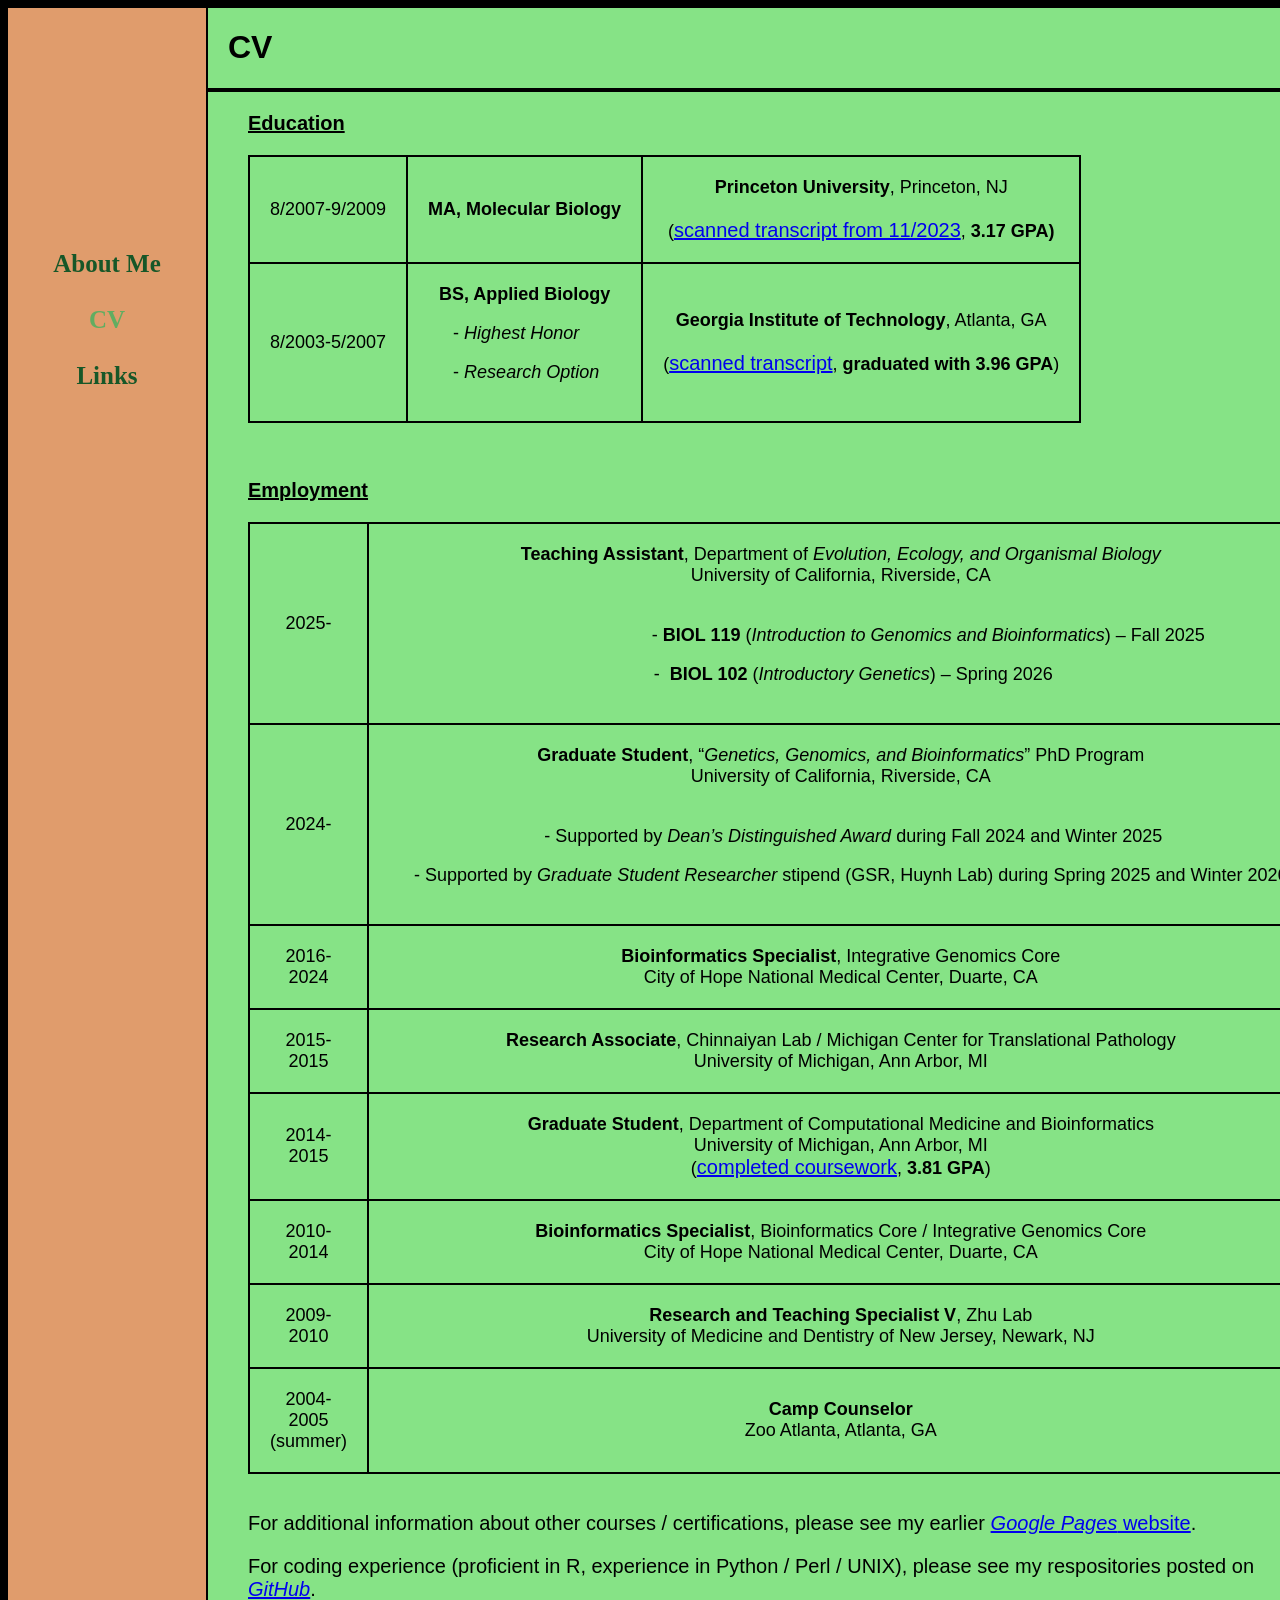
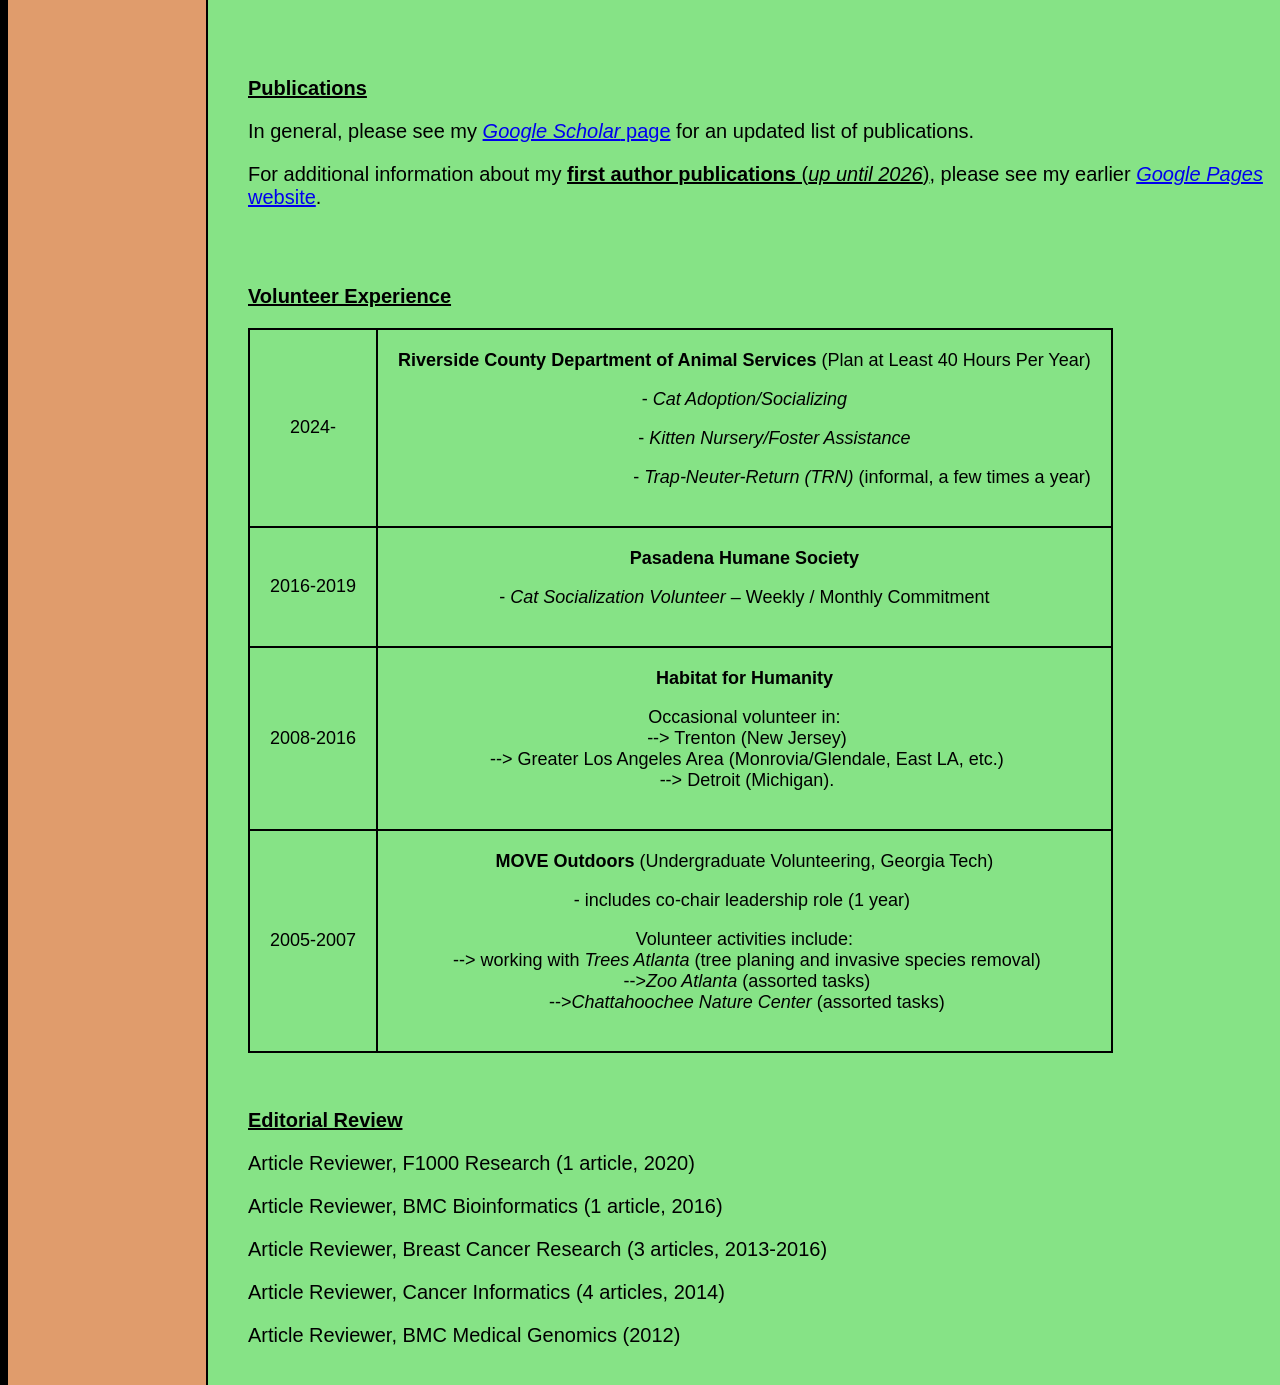
==== cv.html @ f6315f8b "Add files via upload" ====
<!DOCTYPE html>
<html>
	<head>
	</head>
		<title>GitHub Pages Profile for Charles Warden</title>
		<link rel="stylesheet" href="style.css">
	<body>
	
	<!-- 
		Use class names for grid layout from https://stackoverflow.com/questions/29960458/making-a-simple-layout-with-a-sidebar-in-html-css
	-->

		<div class='container'>
		  <div class='sidebar'>
			<div class = "sidebar-links">
				<a href="index.html">About Me</a>
				<br>
				<br>
				<a href="cv.html" class="active">CV</a>
				<br>
				<br>
				<a href="links.html">Links</a>
			</div>
		  </div>
		  <div class='main'>
			<h1>CV</h1>
			<hr>
			<p><b><u>Education</u></b></p>
			<table>
				<tbody>
					<tr>
					  <td align="center">8/2007-9/2009</td>
					  <td align="center"><b>MA, Molecular Biology</b></td>
					  <td align="center"><b>Princeton University</b>, Princeton, NJ<br><br>(<a href="https://drive.google.com/file/d/1xbHrr_IoW0qOztbkx2_iXDnqTxc8YE5c/view?usp=sharing%20target=" target="_blank">scanned transcript from 11/2023</a>, <b>3.17 GPA<b>)</td>
					</tr>
					<tr>
					  <td align="center">8/2003-5/2007</td>
					  <td align="center"><b>BS, Applied Biology</b><br><pre align="left">     - <i>Highest Honor</i><pre>     - <i>Research Option</i></pre></td>
					  <td align="center"><b>Georgia Institute of Technology</b>, Atlanta, GA<br><br>(<a href="https://drive.google.com/file/d/1GkGqUOEBWTCOmZKTMw1QBrKqY8slpw5e/view?usp=sharing" target="_blank">scanned transcript</a>, <b>graduated with 3.96 GPA</b>)</td>
					</tr>
				</tbody>
			</table>
			<br>
			<br>
			<p><b><u>Employment</u></b></p>
			<table>
				<tbody>
					<tr>
					  <td align="center">2025-</td>
					  <td align="center"><b>Teaching Assistant</b>, Department of <i>Evolution, Ecology, and Organismal Biology</i><br>University of California, Riverside, CA<br><br><pre>                                    - <b>BIOL 119</b> (<i>Introduction to Genomics and Bioinformatics</i>) – Fall 2025 </pre><pre>     -  <b>BIOL 102</b> (<i>Introductory Genetics</i>) – Spring 2026</pre></td>
					</tr>
					<tr>
					  <td align="center">2024-</td>
					  <td align="center"><b>Graduate Student</b>, “<i>Genetics, Genomics, and Bioinformatics</i>” PhD Program<br>University of California, Riverside, CA<br><br><pre>     - Supported by <i>Dean’s Distinguished Award</i> during Fall 2024 and Winter 2025</pre><pre>     - Supported by <i>Graduate Student Researcher</i> stipend (GSR, Huynh Lab) during Spring 2025 and Winter 2026.</pre></td>
					</tr>
					<tr>
					  <td align="center">2016-2024</td>
					  <td align="center"><b>Bioinformatics Specialist</b>, Integrative Genomics Core<br>City of Hope National Medical Center, Duarte, CA</td>
					</tr>
					<tr>
					  <td align="center">2015-2015</td>
					  <td align="center"><b>Research Associate</b>, Chinnaiyan Lab / Michigan Center for Translational Pathology<br>University of Michigan, Ann Arbor, MI</td>
					</tr>
					<tr>
					  <td align="center">2014-2015</td>
					  <td align="center"><b>Graduate Student</b>, Department of Computational Medicine and Bioinformatics<br>University of Michigan, Ann Arbor, MI<br>(<a href="https://drive.google.com/file/d/1OdXoFgLdpLq7tJ95mtco12XC8i_w2Ejx/view?usp=sharing" target="_blank">completed coursework</a>, <b>3.81 GPA</b>)</td>
					</tr>
					<tr>
					  <td align="center">2010-2014</td>
					  <td align="center"><b>Bioinformatics Specialist</b>, Bioinformatics Core / Integrative Genomics Core<br>City of Hope National Medical Center, Duarte, CA</td>
					</tr>
					<tr>
					  <td align="center">2009-2010</td>
					  <td align="center"><b>Research and Teaching Specialist V</b>, Zhu Lab<br>University of Medicine and Dentistry of New Jersey, Newark, NJ</td>
					</tr>
					<tr>
					  <td align="center">2004-2005<br>(summer)</td>
					  <td align="center"><b>Camp Counselor</b><br>Zoo Atlanta, Atlanta, GA</td>
					</tr>
				</tbody>
			</table>		
			<br>
			<p> For additional information about other courses / certifications, please see my earlier <a href="https://sites.google.com/site/cwarden45/about-me?authuser=0" target="_blank"><i>Google Pages</i> website</a>.</p>
			<p> For coding experience (proficient in R, experience in Python / Perl / UNIX), please see my respositories posted on <a href="https://github.com/cwarden45" target="_blank"><i>GitHub</i></a>.</p>
			<br>
			<br>
			<p><b><u>Publications</u></b></p>
			<p> In general, please see my <a href="https://scholar.google.com/citations?user=SaUd3isAAAAJ&hl=en" target="_blank"><i>Google Scholar</i> page</a> for an updated list of publications</a>.</p>
			<p> For additional information about my <u><b>first author publications</b> (<i>up until 2026</i>)</u>, please see my earlier <a href="https://sites.google.com/site/cwarden45/about-me?authuser=0" target="_blank"><i>Google Pages</i> website</a>.</p>
			<br>
			<br>
			<p><b><u>Volunteer Experience</u></b></p>
			<table>
				<tbody>
					<tr>
					  <td align="center">2024- </td>
					  <td align="center"><b>Riverside County Department of Animal Services </b>(Plan at Least 40 Hours Per Year)<br><pre>- <i>Cat Adoption/Socializing</i></pre><pre>            - <i>Kitten Nursery/Foster Assistance</i></pre><pre>                                               - <i>Trap-Neuter-Return (TRN)</i> (informal, a few times a year)</pre></td>
					</tr>
					<tr>
					  <td align="center">2016-2019</td>
					  <td align="center"><b>Pasadena Humane Society</b><br><pre>- <i>Cat Socialization Volunteer</i> – Weekly / Monthly Commitment</pre></td>
					</tr>
					<tr>
					  <td align="center">2008-2016</td>
					  <td align="center"><b>Habitat for Humanity</b><br><pre>Occasional volunteer in:<br> --> Trenton (New Jersey)<br> --> Greater Los Angeles Area (Monrovia/Glendale, East LA, etc.)<br> --> Detroit (Michigan).</pre></td>
					</tr>
					<tr>
					  <td align="center">2005-2007</td>
					  <td align="center"><b>MOVE Outdoors</b> (Undergraduate Volunteering, Georgia Tech)<br><pre>- includes co-chair leadership role (1 year) </pre><pre>Volunteer activities include:<br> --> working with <i>Trees Atlanta</i> (tree planing and invasive species removal)<br> --><i>Zoo Atlanta</i> (assorted tasks)<br> --><i>Chattahoochee Nature Center</i> (assorted tasks)</pre></td>
					</tr>
				</tbody>
			</table>
			<br>
			<br>
			<p><b><u>Editorial Review</u></b></p>
			<p>Article Reviewer, F1000 Research (1 article, 2020)</p>
			<p>Article Reviewer, BMC Bioinformatics (1 article, 2016)</p>
			<p>Article Reviewer, Breast Cancer Research (3 articles, 2013-2016)</p>
			<p>Article Reviewer, Cancer Informatics (4 articles, 2014)</p>
			<p>Article Reviewer, BMC Medical Genomics (2012)</p>
			<br>
		  </div>
		</div>
	</body>
</html>
---- style.css ----
body {
	background-color: black;
}

/*
Start layout code with example from Stack Exchange: https://stackoverflow.com/questions/29960458/making-a-simple-layout-with-a-sidebar-in-html-css
*/
.container {
	height: 1000px; /*I was getting is issue with CV content being cutoff */
	width: 100%;
	display: grid;
	grid-template-areas: "sidebar main";
	grid-template-columns: 200px auto;
}

.sidebar {
	grid-area: sidebar;
	height: 100%;
	background-color: rgb(224, 156, 108);

	/*display: flex;*/
	/*justify-content: center;*/
	/*align-items: center;*/
	
	border-right: 2px solid black;
}

.sidebar-links {
	background-color: rgb(224, 156, 108);

	position: sticky;
	top: 250px;
	height: 200px;
	text-align: center;
	
	font-size: 25px;
	font-weight: bold;
}

.sidebar-links a{
	color:rgb(23, 87, 40);
	text-decoration: none;
}
.sidebar a.active {
    color: rgb(97, 173, 97);
}

.main {
	grid-area: main;
	height: 100%;
	background-color: rgb(134, 227, 134);
}

/*
Fonts selected with assistance from the following referenes
https://www.w3schools.com/cssref/css_websafe_fonts.php
https://www.cssfontstack.com/
*/
.main h1{
	font-family: tahoma, verdana, sans-serif;
	
	margin-left: 20px;
}
.main p{
	font-family: "trebuchet MS", sans-serif;
	font-size: 20px;
	
	margin-left: 40px;
}

.main a{
	font-family: "trebuchet MS", sans-serif;
	font-size: 20px;
}

.main table{
	font-family: "trebuchet MS", sans-serif;
	font-size: 18px;
	
	margin-left: 40px;
	
	border: 2px solid black;
	border-collapse: collapse;
}

.main th, td{
	font-family: "trebuchet MS", sans-serif;
	font-size: 18px;
	
	border: 2px solid black;
	border-collapse: collapse;
	padding: 20px
}

.main pre{
	font-family: "trebuchet MS", sans-serif;
	font-size: 18px;
}

.main hr{
	/* Settings defined with assitance from Google / Gemini */
	height: 4px;
	background-color: black;
	border: none;
}

#a2{
	font-family: "trebuchet MS", sans-serif;
	font-size: 20px;

	margin-left: 40px;
}
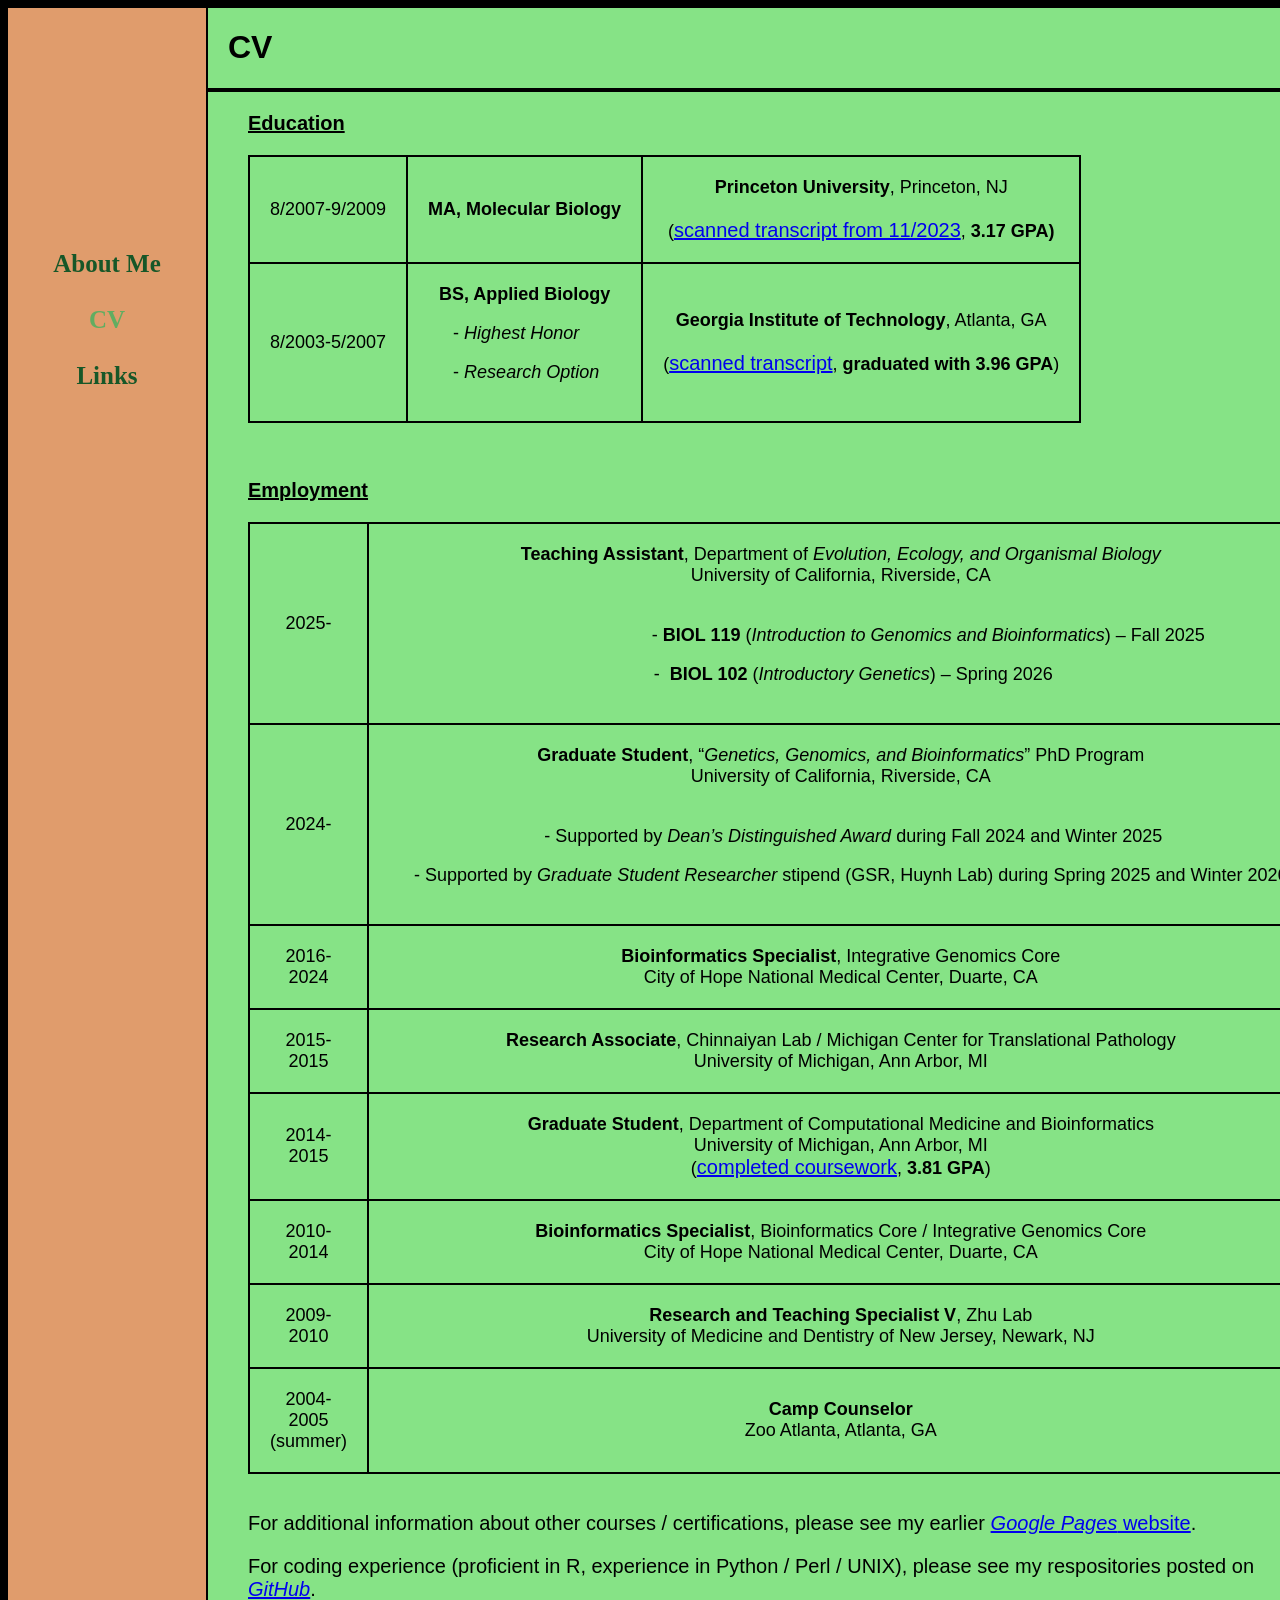
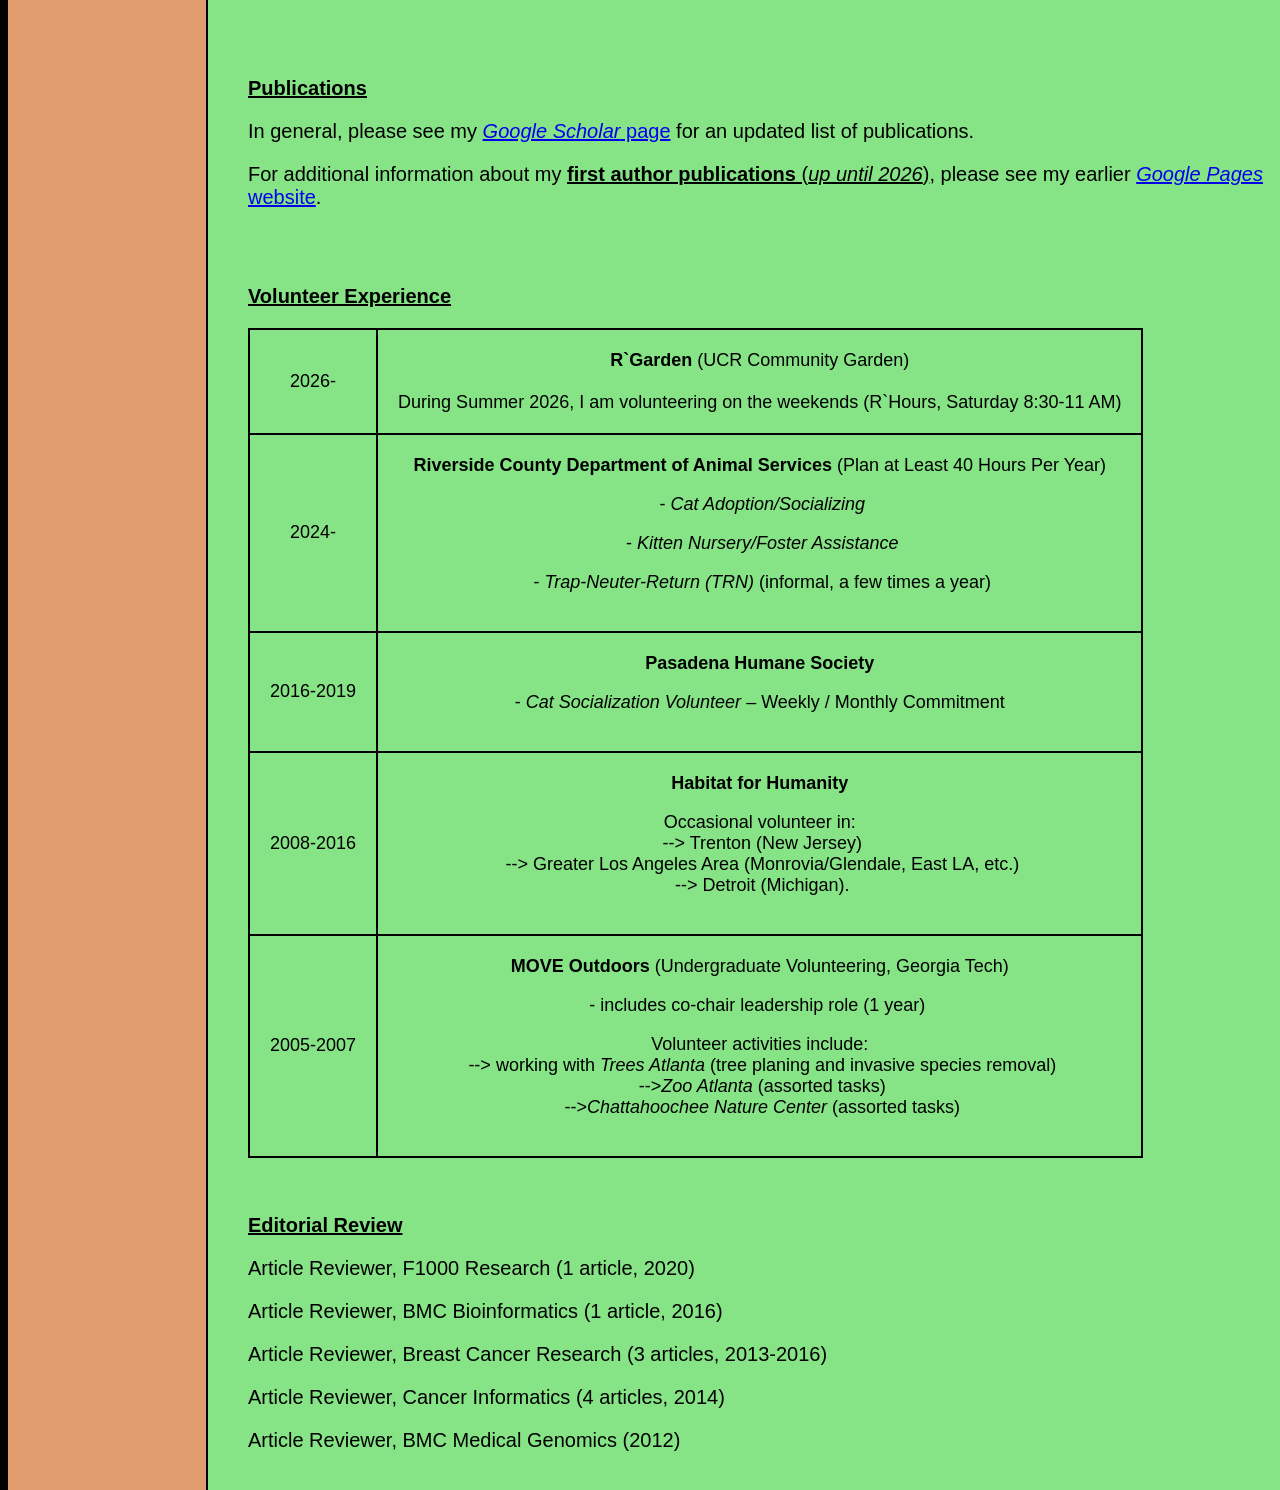
==== commit 0111bbbe: "Add files via upload Add R`Garden to volunteer experience" ====
--- a/cv.html
+++ b/cv.html
@@ -92,9 +92,13 @@
 			<p><b><u>Volunteer Experience</u></b></p>
 			<table>
 				<tbody>
+				<tr>
+					  <td align="center">2026- </td>
+					  <td align="center"><b>R`Garden</b> (UCR Community Garden)<br><br>During Summer 2026, I am volunteering on the weekends (R`Hours, Saturday 8:30-11 AM)</td>
+					</tr>	
 					<tr>
 					  <td align="center">2024- </td>
-					  <td align="center"><b>Riverside County Department of Animal Services </b>(Plan at Least 40 Hours Per Year)<br><pre>- <i>Cat Adoption/Socializing</i></pre><pre>            - <i>Kitten Nursery/Foster Assistance</i></pre><pre>                                               - <i>Trap-Neuter-Return (TRN)</i> (informal, a few times a year)</pre></td>
+					  <td align="center"><b>Riverside County Department of Animal Services </b>(Plan at Least 40 Hours Per Year)<br><pre> - <i>Cat Adoption/Socializing</i></pre><pre> - <i>Kitten Nursery/Foster Assistance</i></pre><pre> - <i>Trap-Neuter-Return (TRN)</i> (informal, a few times a year)</pre></td>
 					</tr>
 					<tr>
 					  <td align="center">2016-2019</td>
